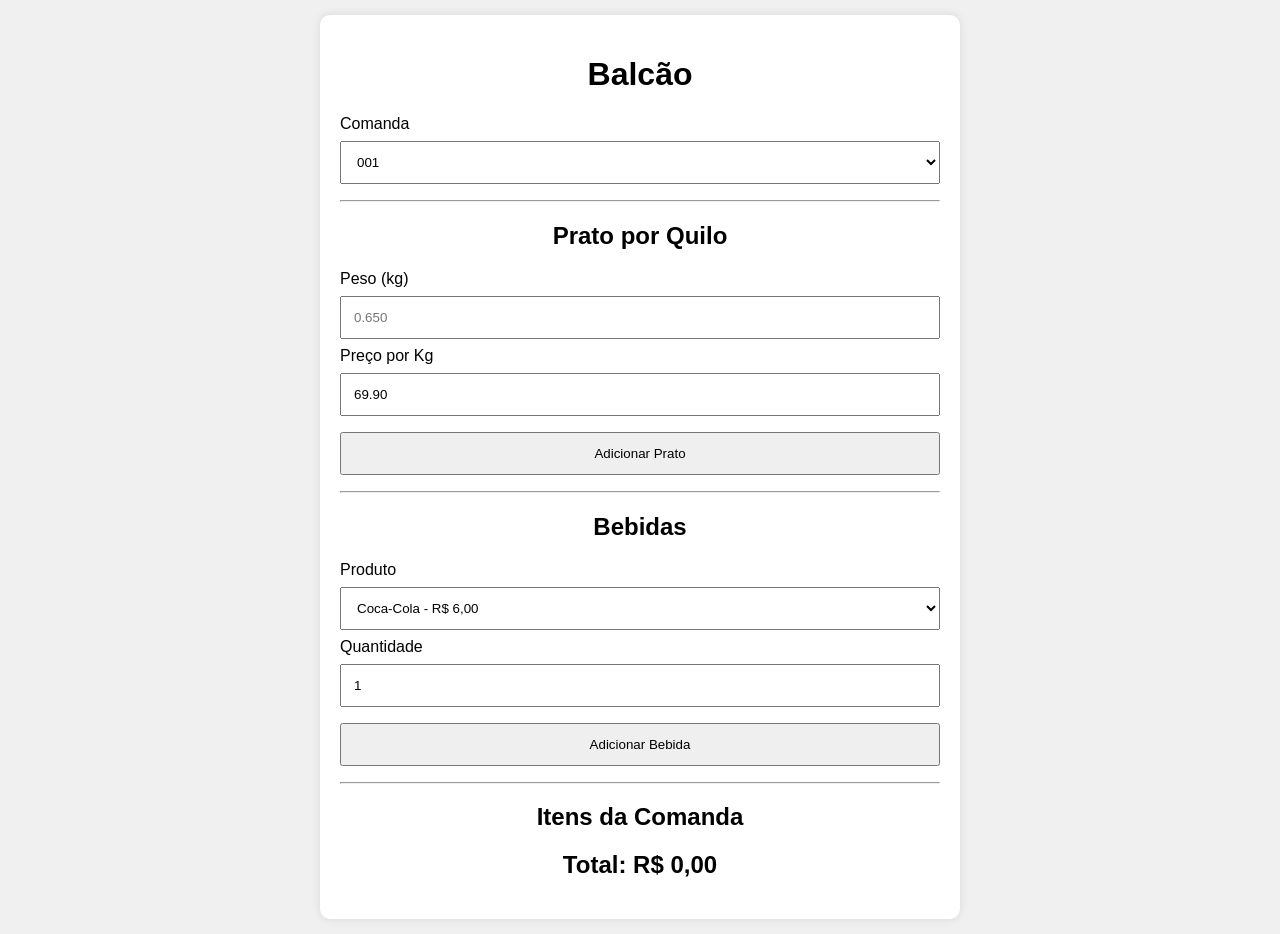
==== index.html @ b29614bb "Add files via upload" ====
<!DOCTYPE html>
<html lang="pt-BR">

<head>
<meta charset="UTF-8">
<meta name="viewport" content="width=device-width, initial-scale=1.0">
<title>Balcão Restaurante</title>
<link rel="stylesheet" href="style.css">
</head>

<body>

<div class="container">

<h1>Balcão</h1>

<label>Comanda</label>
<select id="comanda"></select>

<hr>

<h2>Prato por Quilo</h2>

<label>Peso (kg)</label>
<input type="number" id="peso" step="0.001" placeholder="0.650">

<label>Preço por Kg</label>
<input type="number" id="precoKg" step="0.01" value="69.90">

<button onclick="adicionarPrato()">
Adicionar Prato
</button>

<hr>

<h2>Bebidas</h2>

<label>Produto</label>

<select id="bebida">
    <option value="Coca-Cola|6">Coca-Cola - R$ 6,00</option>
    <option value="Guaraná|6">Guaraná - R$ 6,00</option>
    <option value="Água|3">Água - R$ 3,00</option>
    <option value="Suco|7">Suco - R$ 7,00</option>
</select>

<label>Quantidade</label>

<input
    type="number"
    id="quantidadeBebida"
    value="1"
    min="1">

<button onclick="adicionarBebida()">
Adicionar Bebida
</button>

<hr>

<h2>Itens da Comanda</h2>

<div id="itens"></div>

<h2 id="total">
Total: R$ 0,00
</h2>

</div>

<script src="script.js"></script>

</body>

</html>
---- style.css ----
body{
    margin:0;
    padding:15px;
    font-family:Arial,sans-serif;
    background:#f0f0f0;
}

.container{
    max-width:600px;
    margin:auto;
    background:white;
    padding:20px;
    border-radius:10px;
    box-shadow:0 0 10px rgba(0,0,0,.1);
}

h1,h2{
    text-align:center;
}

input,
select,
button{
    width:100%;
    padding:12px;
    margin-top:8px;
    margin-bottom:8px;
    box-sizing:border-box;
}

button{
    cursor:pointer;
}

.botoes-bebida{
    display:grid;
    grid-template-columns:1fr 1fr;
    gap:10px;
}

.item{
    padding:8px;
    border-bottom:1px solid #ddd;
}
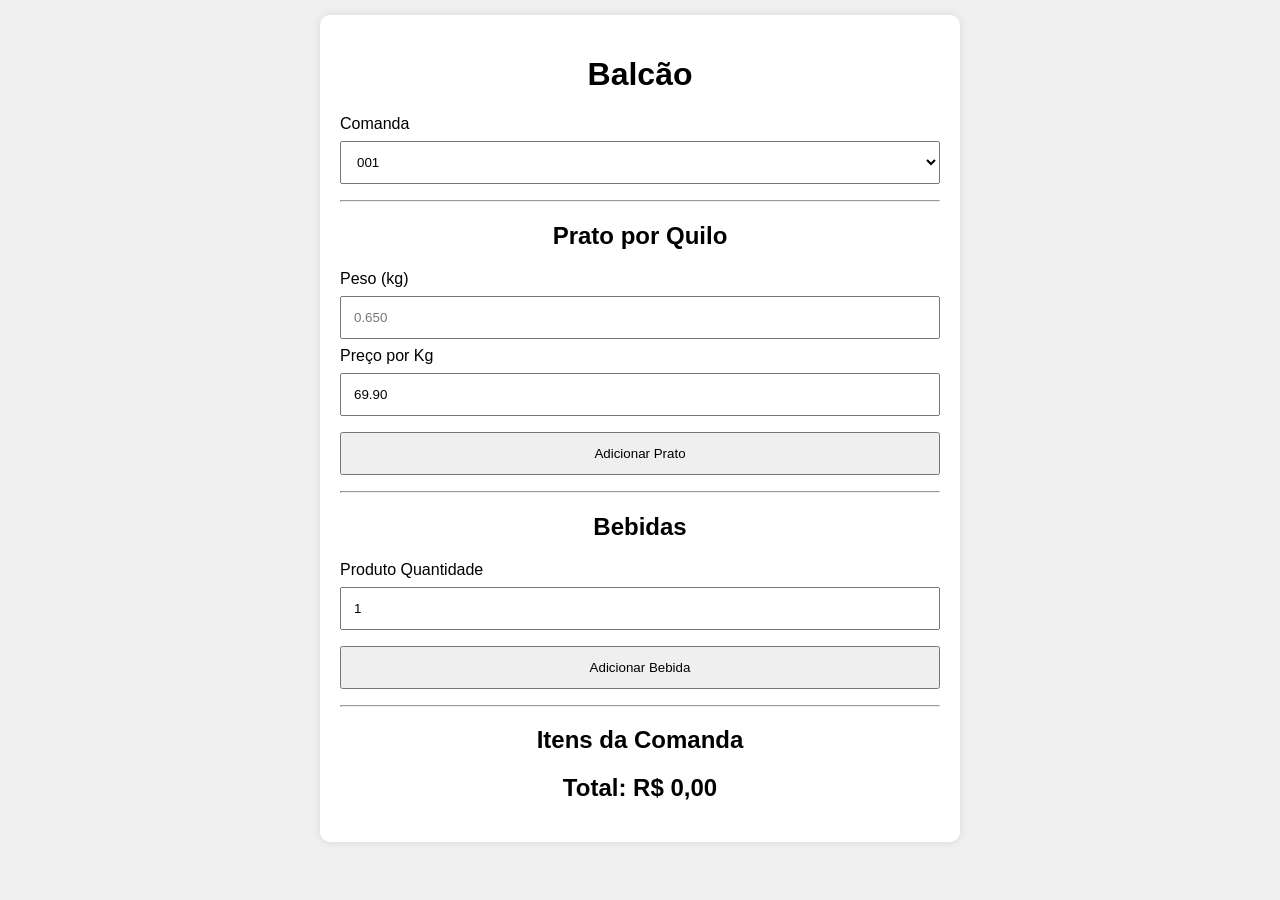
==== commit b7361b95: "Update index.html" ====
--- a/index.html
+++ b/index.html
@@ -37,13 +37,6 @@
 
 <label>Produto</label>
 
-<select id="bebida">
-    <option value="Coca-Cola|6">Coca-Cola - R$ 6,00</option>
-    <option value="Guaraná|6">Guaraná - R$ 6,00</option>
-    <option value="Água|3">Água - R$ 3,00</option>
-    <option value="Suco|7">Suco - R$ 7,00</option>
-</select>
-
 <label>Quantidade</label>
 
 <input
@@ -72,4 +65,4 @@
 
 </body>
 
-</html>+</html>
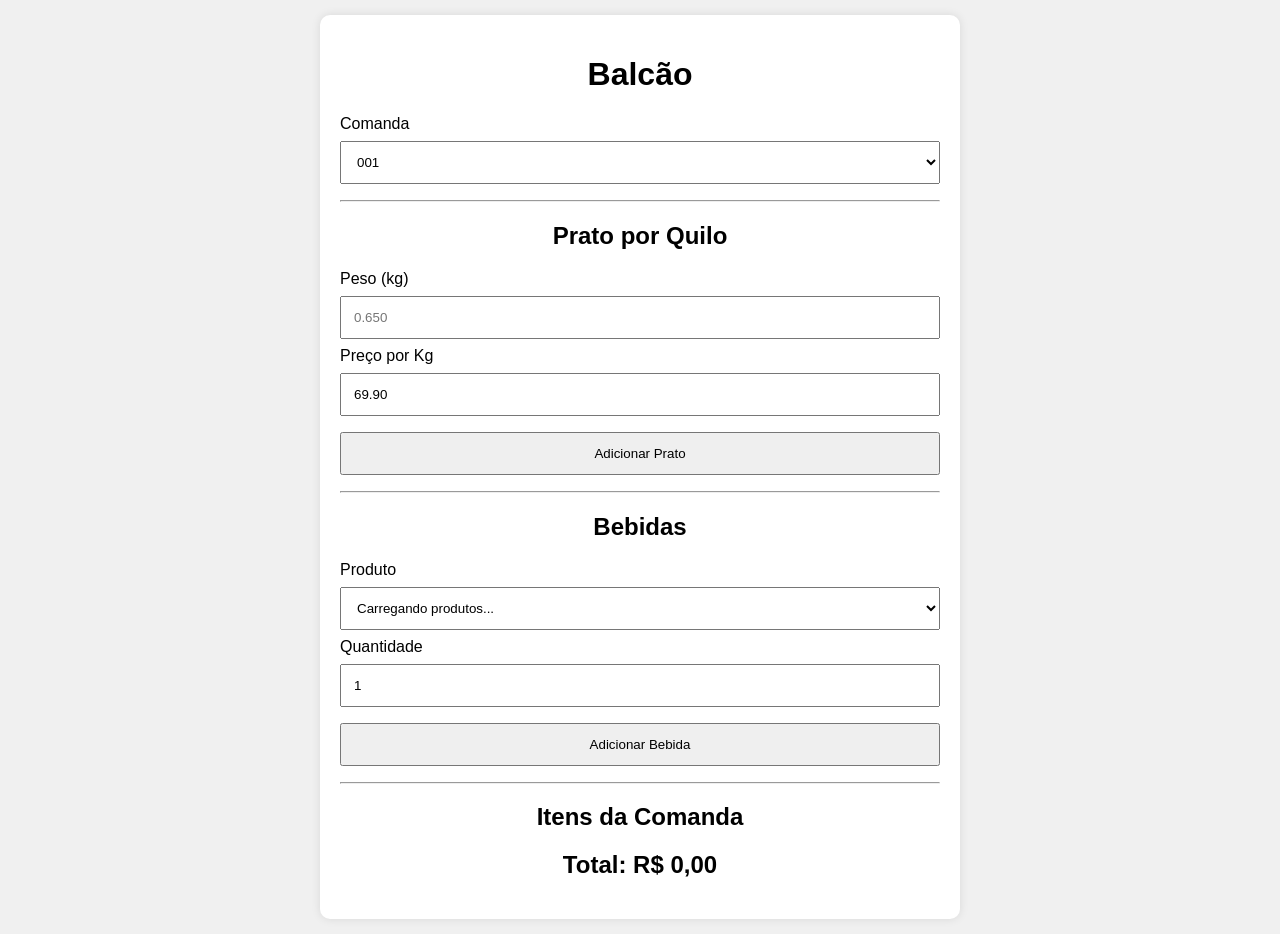
==== commit ba9658eb: "Update index.html" ====
--- a/index.html
+++ b/index.html
@@ -5,6 +5,7 @@
 <meta charset="UTF-8">
 <meta name="viewport" content="width=device-width, initial-scale=1.0">
 <title>Balcão Restaurante</title>
+
 <link rel="stylesheet" href="style.css">
 </head>
 
@@ -22,10 +23,18 @@
 <h2>Prato por Quilo</h2>
 
 <label>Peso (kg)</label>
-<input type="number" id="peso" step="0.001" placeholder="0.650">
+<input
+    type="number"
+    id="peso"
+    step="0.001"
+    placeholder="0.650">
 
 <label>Preço por Kg</label>
-<input type="number" id="precoKg" step="0.01" value="69.90">
+<input
+    type="number"
+    id="precoKg"
+    step="0.01"
+    value="69.90">
 
 <button onclick="adicionarPrato()">
 Adicionar Prato
@@ -36,6 +45,10 @@
 <h2>Bebidas</h2>
 
 <label>Produto</label>
+
+<select id="bebida">
+    <option>Carregando produtos...</option>
+</select>
 
 <label>Quantidade</label>
 
@@ -64,5 +77,4 @@
 <script src="script.js"></script>
 
 </body>
-
 </html>
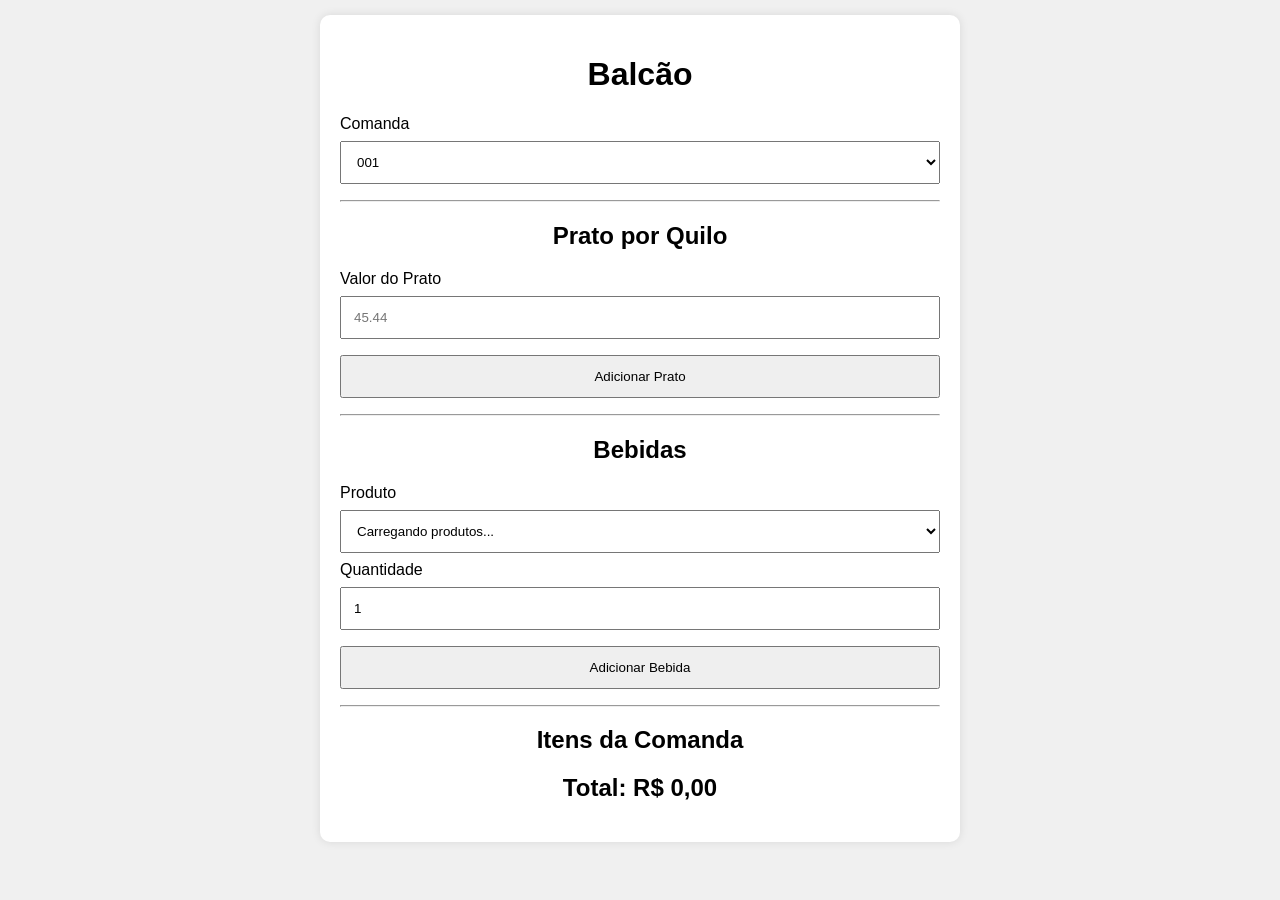
==== commit 5fb2649a: "Update index.html" ====
--- a/index.html
+++ b/index.html
@@ -22,19 +22,13 @@
 
 <h2>Prato por Quilo</h2>
 
-<label>Peso (kg)</label>
+<label>Valor do Prato</label>
+
 <input
     type="number"
-    id="peso"
-    step="0.001"
-    placeholder="0.650">
-
-<label>Preço por Kg</label>
-<input
-    type="number"
-    id="precoKg"
+    id="valorPrato"
     step="0.01"
-    value="69.90">
+    placeholder="45.44">
 
 <button onclick="adicionarPrato()">
 Adicionar Prato
